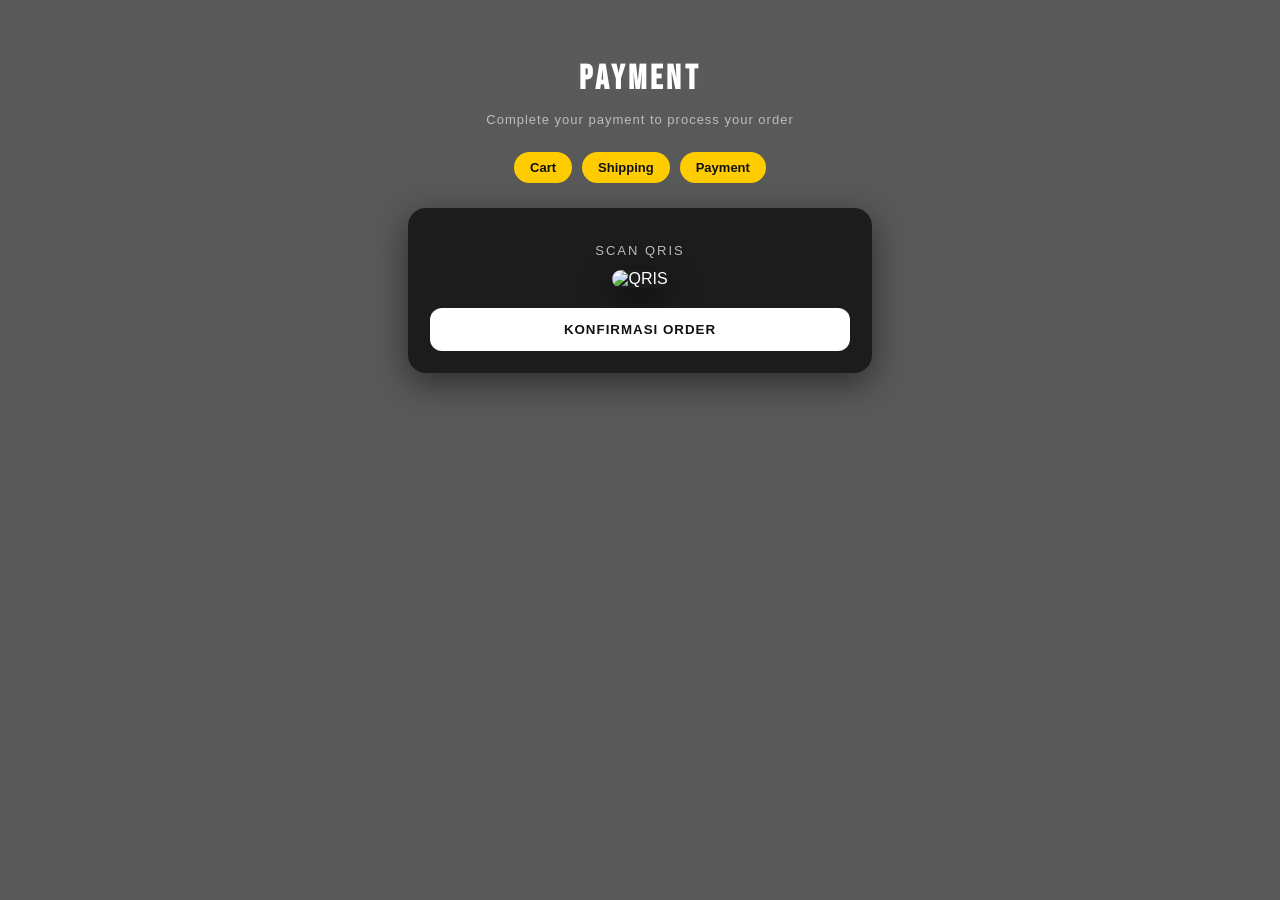
==== payment.html @ d6dedcc1 "Update payment.html" ====
<!DOCTYPE html>
<html lang="id">
<head>
<meta charset="UTF-8">
<meta name="viewport" content="width=device-width, initial-scale=1.0">

<title>Payment - INCLO</title>

<link href="https://fonts.googleapis.com/css2?family=Bebas+Neue&display=swap" rel="stylesheet">

<style>

/* ===== BODY ===== */

body{
  margin:0;
  background:url("183598_dark.jpg") no-repeat center center fixed;
  background-size:cover;
  font-family:sans-serif;
  color:#fff;
  text-align:center;
  padding:30px;
  overflow-x:hidden;
  position:relative;
}

/* ===== OVERLAY ===== */

body::before{
  content:"";
  position:fixed;
  inset:0;
  background:rgba(0,0,0,0.65);
  z-index:0;
}

/* ===== GLOW LOGO ===== */

body::after{
  content:"";
  position:fixed;
  top:50%;
  left:50%;
  width:500px;
  height:500px;
  transform:translate(-50%,-50%);
  background:url("file_000000003b68720ba18667b200b70917.png") no-repeat center;
  background-size:contain;
  opacity:0.08;
  filter:blur(18px);
  pointer-events:none;
  z-index:0;
  animation:floatLogo 4s ease-in-out infinite;
}

body *{
  position:relative;
  z-index:1;
}

/* ===== ANIMATION ===== */

@keyframes floatLogo{
  0%{
    transform:translate(-50%,-50%) scale(1.7);
  }

  50%{
    transform:translate(-50%,-53%) scale(2);
  }

  100%{
    transform:translate(-50%,-50%) scale(1.7);
  }
}

/* ===== TITLE ===== */

.title{
  font-family:'Bebas Neue',sans-serif;
  font-size:34px;
  letter-spacing:4px;
  margin-bottom:5px;
  text-shadow:0 0 15px rgba(255,255,255,0.08);
}

.subtitle{
  font-size:13px;
  opacity:0.6;
  margin-bottom:25px;
  letter-spacing:1px;
}

/* ===== CARD ===== */

.card{
  max-width:420px;
  margin:auto;
  background:rgba(15,15,15,0.82);
  border-radius:18px;
  padding:22px;
  backdrop-filter:blur(6px);
  box-shadow:0 10px 35px rgba(0,0,0,0.5);
}

/* ===== QR ===== */

.qr-label{
  opacity:0.7;
  font-size:13px;
  letter-spacing:2px;
  margin-bottom:12px;
}

.qr{
  width:100%;
  max-height:320px;
  object-fit:contain;
  border-radius:14px;
  box-shadow:0 10px 30px rgba(0,0,0,0.6);
}

/* ===== INFO BOX ===== */

.info-box{
  text-align:left;
  background:rgba(255,255,255,0.05);
  padding:16px;
  border-radius:14px;
  margin-top:18px;
  line-height:1.7;
  font-size:13px;
}

.info-box p{
  margin:12px 0;
}

.info-box b{
  font-size:11px;
  opacity:0.6;
  letter-spacing:2px;
}

/* ===== BUTTON ===== */

.btn{
  width:100%;
  padding:14px;
  margin-top:20px;
  border:none;
  border-radius:12px;
  background:#fff;
  color:#111;
  font-weight:800;
  letter-spacing:1px;
  cursor:pointer;
  transition:0.25s ease;
}

.btn:hover{
  transform:scale(1.03);
  background:#ececec;
}

.btn:active{
  transform:scale(0.98);
}
  /* ===== STEPBAR ===== */

.stepbar{
  display:flex;
  justify-content:center;
  gap:10px;
  margin-bottom:25px;
  flex-wrap:wrap;
}

.step{
  padding:8px 16px;
  border-radius:30px;
  background:rgba(255,255,255,0.08);
  opacity:0.5;
  font-size:13px;
}

.step.active{
  background:#ffcc00;
  color:#111;
  opacity:1;
  font-weight:bold;
}

</style>
</head>

<body>

<h2 class="title">PAYMENT</h2>

<p class="subtitle">
Complete your payment to process your order
</p>

  <div class="stepbar">
  <span class="step active">Cart</span>
  <span class="step active">Shipping</span>
  <span class="step active">Payment</span>
    </div>

<div class="card">

  <p class="qr-label">
    SCAN QRIS
  </p>

  <img
    class="qr"
    src="no_markReactNative-snapshot-image_0.png"
    alt="QRIS"
  >

  <div id="info"></div>

  <button
    class="btn"
    onclick="finishOrder()"
  >
    KONFIRMASI ORDER
  </button>

</div>

<script>

/* ===== GET PARAMS ===== */

const params = new URLSearchParams(window.location.search);

const product = params.get("product") || "-";

const size = params.get("size") || "-";

const name = params.get("name") || "-";

const phone = params.get("phone") || "-";

const address = params.get("address") || "-";

const courier = params.get("courier") || "-";

/* ===== SHOW INFO ===== */!

document.getElementById("info").innerHTML =

`
<div class="info-box">

  <p>
    <b>PRODUCT</b><br>
    ${product} 
  </p>

  <p>
    <b>SIZE</b><br>
    ${size}
  </p>

  <p>
    <b>NAME</b><br>
    ${name}
  </p>

  <p>
    <b>PHONE</b><br>
    ${phone}
  </p>

  <p>
    <b>ADDRESS</b><br>
    ${address}
  </p>

  <p>
    <b>COURIER</b><br>
    ${courier}
  </p>

</div>
`;

/* ===== WHATSAPP ===== */

function finishOrder(){

  const message =

`Halo admin INCLOOFFICIAL

KONFIRMASI ORDER

Produk: ${product}
Size: ${size}

Nama: ${name}
HP: ${phone}
Alamat: ${address}
Kurir: ${courier}

❗Mohon kirim bukti pembayaran❗

🔥 Thanks for Buying 🔥`;

  const adminNumber = "6289666846125";

  window.location.href =
  `https://wa.me/${adminNumber}?text=${encodeURIComponent(message)}`;
}

</script>

</body>
</html>
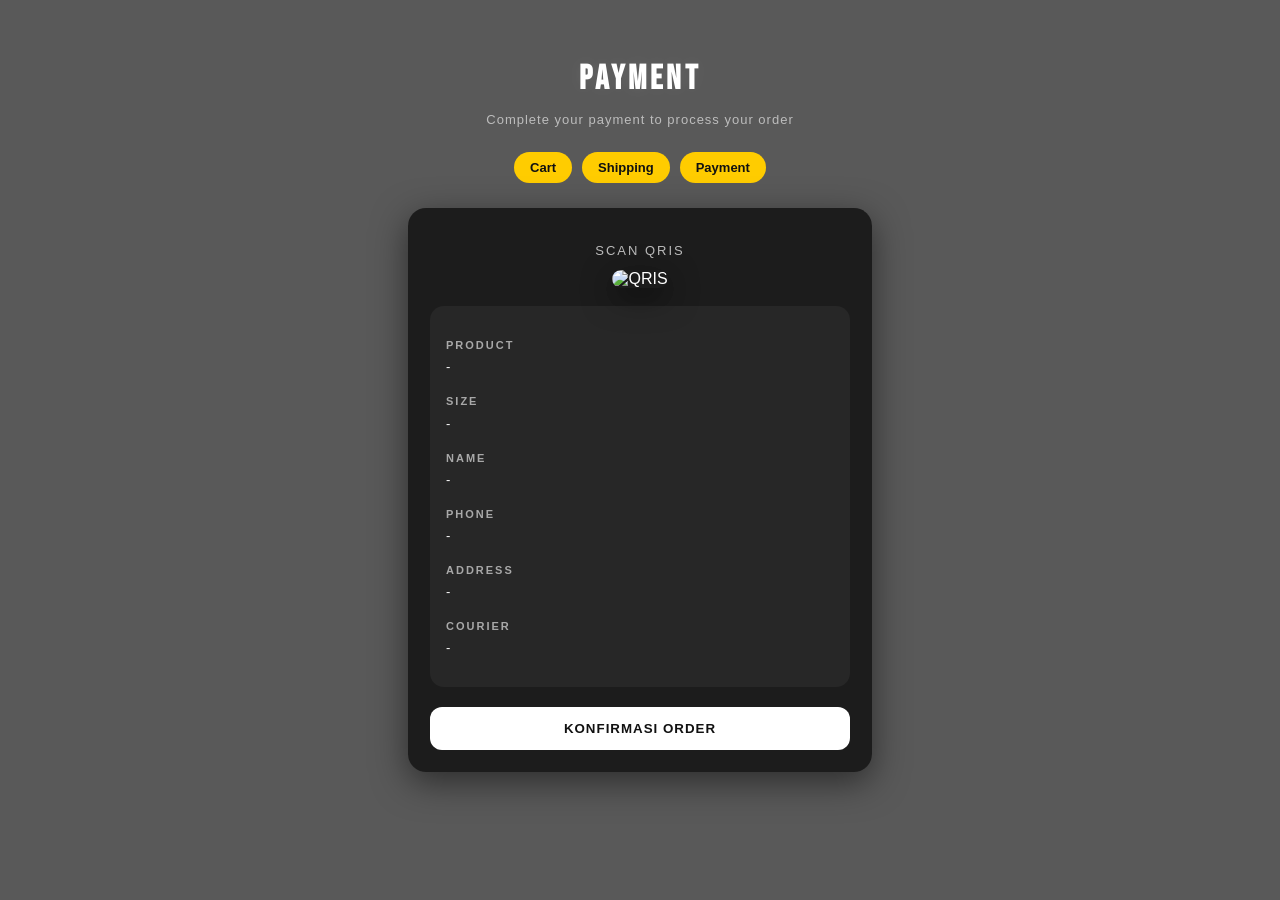
==== commit 3f9e5488: "Update payment.html" ====
--- a/payment.html
+++ b/payment.html
@@ -249,7 +249,7 @@
 
 const courier = params.get("courier") || "-";
 
-/* ===== SHOW INFO ===== */!
+/* ===== SHOW INFO ===== */
 
 document.getElementById("info").innerHTML =
 
